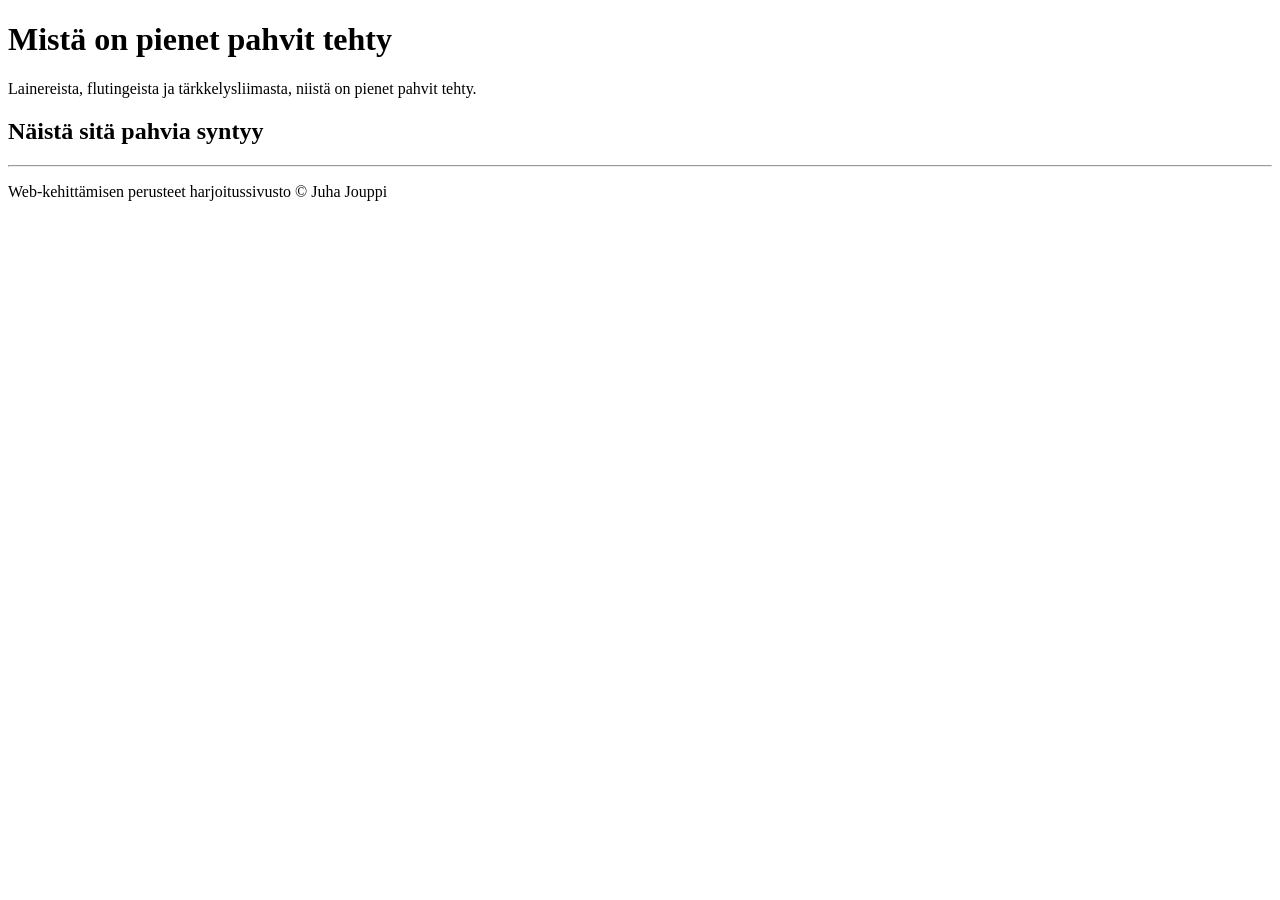
==== materiaalit.html @ 55caa555 "Eka drafti talteen" ====
<!DOCTYPE html>

<html lang="fi">

<head>

    <meta charset="UTF-8">

    <meta name="viewport" content="width=device-width, initial-scale=1.0">

    <title>Aaltopahvin raaka-aineet</title>

</head>

<body>

    <header>

        <h1>Mistä on pienet pahvit tehty</h1>
        <p>Lainereista, flutingeista ja tärkkelysliimasta, niistä on pienet pahvit tehty.</p>

    </header>


     <main>

        <h2>Näistä sitä pahvia syntyy</h2>


     </main>

<footer>
    <hr>
    <p>Web-kehittämisen perusteet harjoitussivusto &copy; Juha Jouppi</p>
</footer>

</body>

</html>
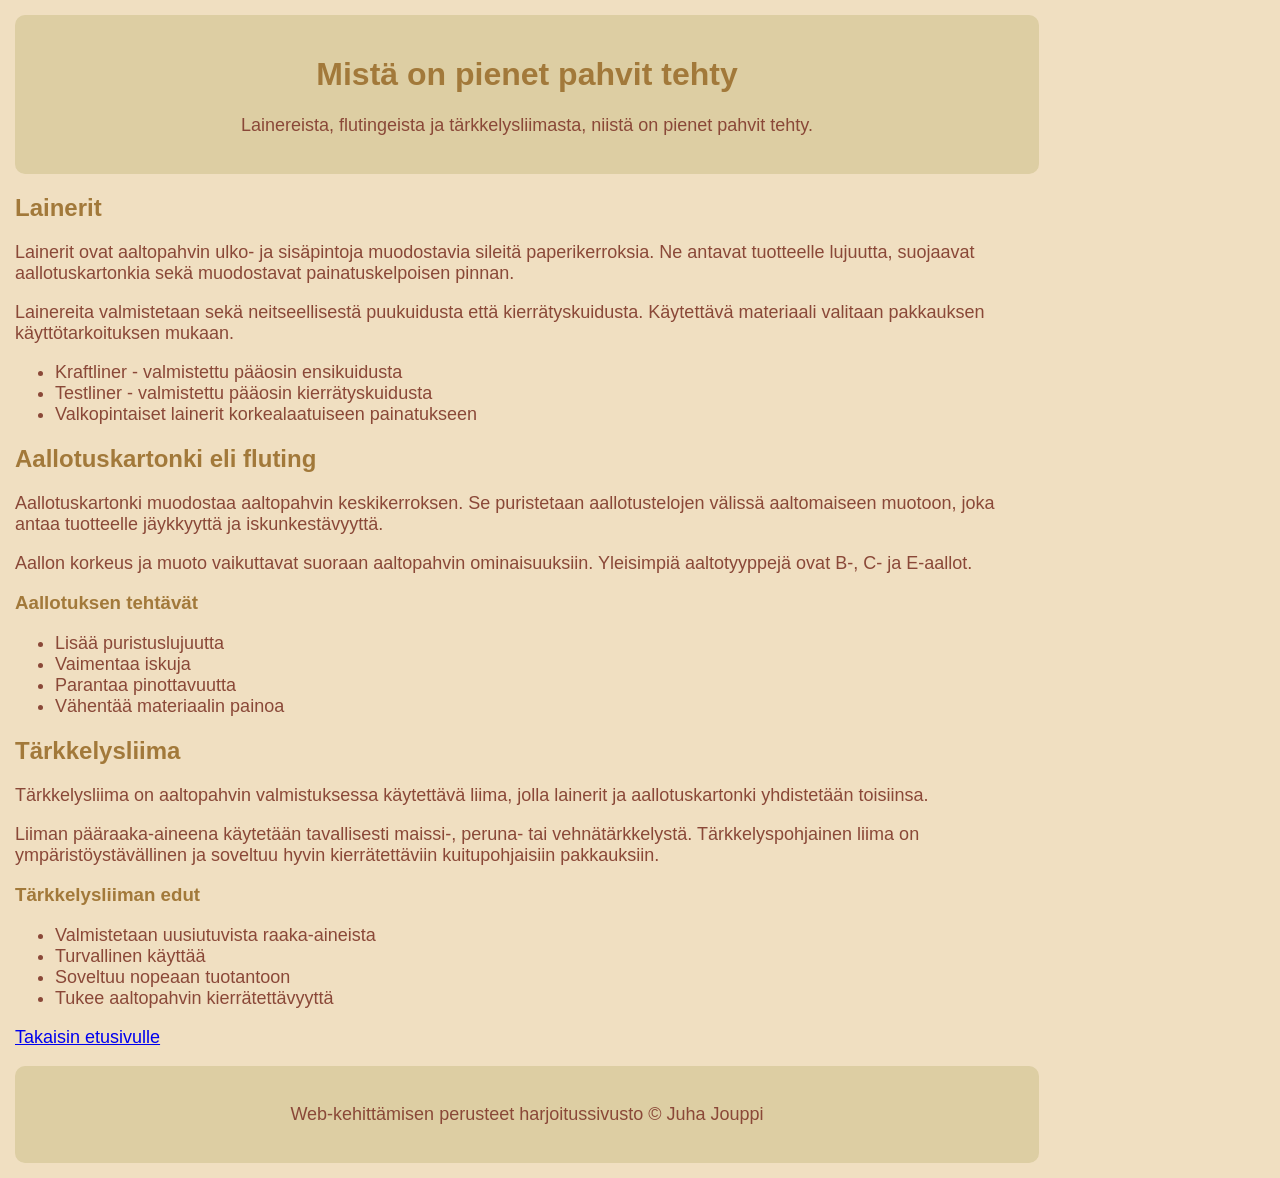
==== commit 3b0d7439: "Muotoilua ja sisältöä" ====
--- a/materiaalit.html
+++ b/materiaalit.html
@@ -3,36 +3,88 @@
 <html lang="fi">
 
 <head>
-
     <meta charset="UTF-8">
-
     <meta name="viewport" content="width=device-width, initial-scale=1.0">
 
     <title>Aaltopahvin raaka-aineet</title>
-
+    <link rel="stylesheet" href="css/styles.css">
 </head>
 
 <body>
 
     <header>
-
         <h1>Mistä on pienet pahvit tehty</h1>
         <p>Lainereista, flutingeista ja tärkkelysliimasta, niistä on pienet pahvit tehty.</p>
-
     </header>
 
+    <main>
+        <h2>Lainerit</h2>
 
-     <main>
+        <p>
+            Lainerit ovat aaltopahvin ulko- ja sisäpintoja muodostavia sileitä paperikerroksia. Ne antavat tuotteelle
+            lujuutta, suojaavat aallotuskartonkia sekä muodostavat painatuskelpoisen pinnan.
+        </p>
 
-        <h2>Näistä sitä pahvia syntyy</h2>
+        <p>
+            Lainereita valmistetaan sekä neitseellisestä puukuidusta että kierrätyskuidusta. Käytettävä materiaali
+            valitaan pakkauksen käyttötarkoituksen mukaan.
+        </p>
 
+        <ul>
+            <li>Kraftliner - valmistettu pääosin ensikuidusta</li>
+            <li>Testliner - valmistettu pääosin kierrätyskuidusta</li>
+            <li>Valkopintaiset lainerit korkealaatuiseen painatukseen</li>
+        </ul>
 
-     </main>
+        <h2>Aallotuskartonki eli fluting</h2>
 
-<footer>
-    <hr>
-    <p>Web-kehittämisen perusteet harjoitussivusto &copy; Juha Jouppi</p>
-</footer>
+        <p>
+            Aallotuskartonki muodostaa aaltopahvin keskikerroksen. Se puristetaan aallotustelojen välissä aaltomaiseen
+            muotoon, joka antaa tuotteelle jäykkyyttä ja iskunkestävyyttä.
+        </p>
+
+        <p>
+            Aallon korkeus ja muoto vaikuttavat suoraan aaltopahvin ominaisuuksiin. Yleisimpiä aaltotyyppejä ovat B-, C-
+            ja E-aallot.
+        </p>
+
+        <h3>Aallotuksen tehtävät</h3>
+
+        <ul>
+            <li>Lisää puristuslujuutta</li>
+            <li>Vaimentaa iskuja</li>
+            <li>Parantaa pinottavuutta</li>
+            <li>Vähentää materiaalin painoa</li>
+        </ul>
+
+        <h2>Tärkkelysliima</h2>
+
+        <p>
+            Tärkkelysliima on aaltopahvin valmistuksessa käytettävä liima, jolla lainerit ja aallotuskartonki
+            yhdistetään toisiinsa.
+        </p>
+
+        <p>
+            Liiman pääraaka-aineena käytetään tavallisesti maissi-, peruna- tai vehnätärkkelystä. Tärkkelyspohjainen
+            liima on ympäristöystävällinen ja soveltuu hyvin kierrätettäviin kuitupohjaisiin pakkauksiin.
+        </p>
+
+        <h3>Tärkkelysliiman edut</h3>
+
+        <ul>
+            <li>Valmistetaan uusiutuvista raaka-aineista</li>
+            <li>Turvallinen käyttää</li>
+            <li>Soveltuu nopeaan tuotantoon</li>
+            <li>Tukee aaltopahvin kierrätettävyyttä</li>
+        </ul>
+
+        <p><a href="index.html">Takaisin etusivulle</a></p>
+
+    </main>
+
+    <footer>
+        <p>Web-kehittämisen perusteet harjoitussivusto &copy; Juha Jouppi</p>
+    </footer>
 
 </body>
 
--- a/css/styles.css
+++ b/css/styles.css
@@ -0,0 +1,37 @@
+/* Värit Teknoksen väripaletista "Rustiikkinen runsas" */
+
+body {
+    background-color: #f0dfc1;
+    width: 80vw;
+    margin: 15px;
+
+}
+
+header,
+footer {
+    background-color: #ddcea3;
+    text-align: center;
+    padding: 20px;
+    border-radius: 10px;
+}
+
+
+/* Yhtenäiset otsikot  */
+h1,
+h2,
+h3 {
+    color: #a2793a;
+    font-family: 'Segoe UI', Tahoma, Geneva, Verdana, sans-serif;
+}
+
+
+/* Kokeillaan alkuun kaikki tekstit samanalaisina */
+p,
+ol,
+ul {
+    color: #8a4838;
+    font-family: 'Gill Sans', 'Gill Sans MT', Calibri, 'Trebuchet MS', sans-serif;
+    font-size: 18px;
+}
+
+/* Linkeille pitää vielä keksiä sopivat värit */
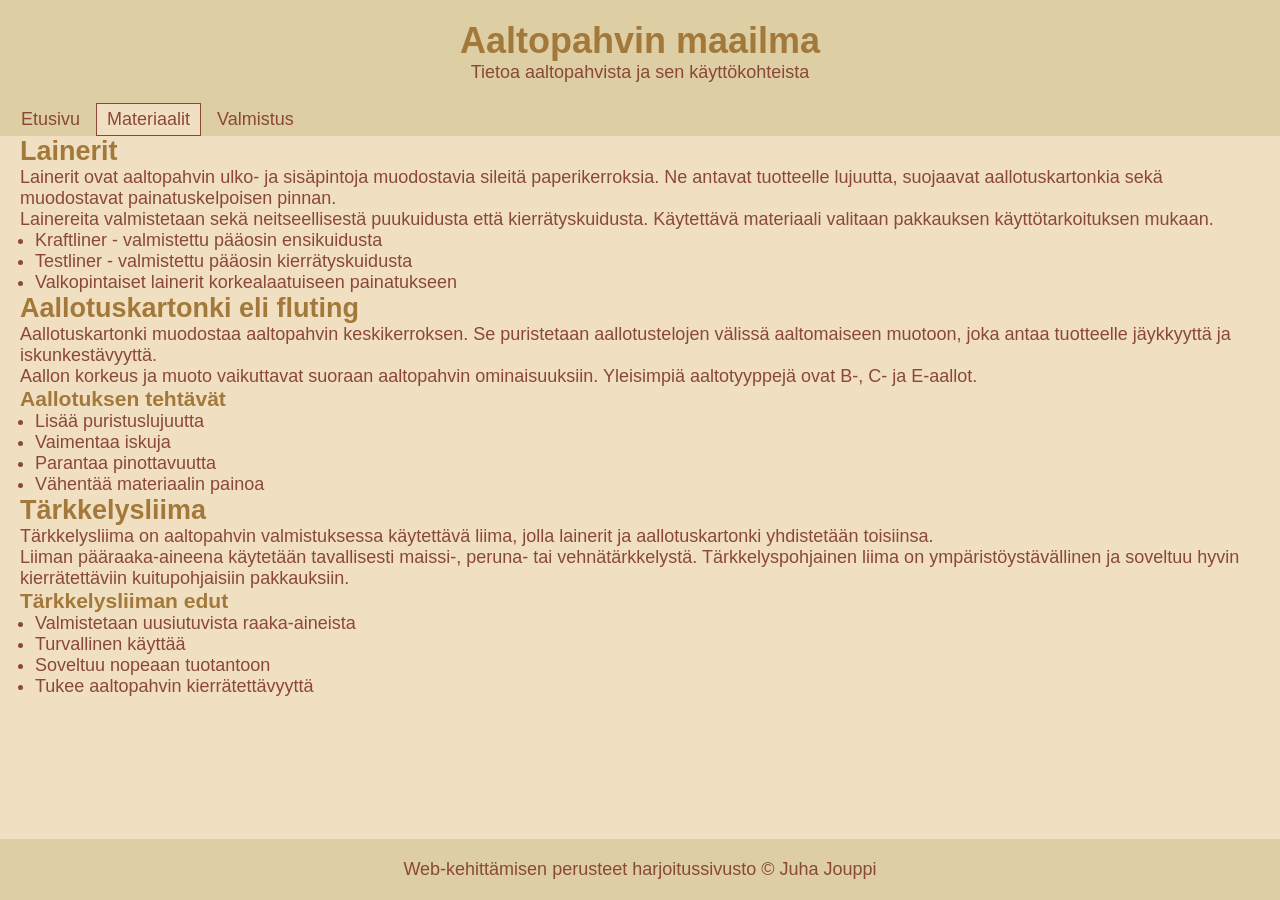
==== commit b4924ce9: "Vaihe 3 ja layout gridilla" ====
--- a/materiaalit.html
+++ b/materiaalit.html
@@ -11,81 +11,93 @@
 </head>
 
 <body>
+    <div class="container">
+        <header class="header">
+            <h1>Aaltopahvin maailma</h1>
+            <p>Tietoa aaltopahvista ja sen käyttökohteista</p>
+        </header>
 
-    <header>
-        <h1>Mistä on pienet pahvit tehty</h1>
-        <p>Lainereista, flutingeista ja tärkkelysliimasta, niistä on pienet pahvit tehty.</p>
-    </header>
+        <nav class="nav">
+            <ul>
+                <li><a href="index.html">Etusivu</a></li>
+                <li><a href="materiaalit.html" class="active">Materiaalit</a></li>
+                <li><a href="valmistus.html">Valmistus</a></li>
+            </ul>
+        </nav>
 
-    <main>
-        <h2>Lainerit</h2>
+        <main class="main">
 
-        <p>
-            Lainerit ovat aaltopahvin ulko- ja sisäpintoja muodostavia sileitä paperikerroksia. Ne antavat tuotteelle
-            lujuutta, suojaavat aallotuskartonkia sekä muodostavat painatuskelpoisen pinnan.
-        </p>
+            <h2>Lainerit</h2>
 
-        <p>
-            Lainereita valmistetaan sekä neitseellisestä puukuidusta että kierrätyskuidusta. Käytettävä materiaali
-            valitaan pakkauksen käyttötarkoituksen mukaan.
-        </p>
+            <p>
+                Lainerit ovat aaltopahvin ulko- ja sisäpintoja muodostavia sileitä paperikerroksia. Ne antavat
+                tuotteelle
+                lujuutta, suojaavat aallotuskartonkia sekä muodostavat painatuskelpoisen pinnan.
+            </p>
 
-        <ul>
-            <li>Kraftliner - valmistettu pääosin ensikuidusta</li>
-            <li>Testliner - valmistettu pääosin kierrätyskuidusta</li>
-            <li>Valkopintaiset lainerit korkealaatuiseen painatukseen</li>
-        </ul>
+            <p>
+                Lainereita valmistetaan sekä neitseellisestä puukuidusta että kierrätyskuidusta. Käytettävä materiaali
+                valitaan pakkauksen käyttötarkoituksen mukaan.
+            </p>
 
-        <h2>Aallotuskartonki eli fluting</h2>
+            <ul>
+                <li>Kraftliner - valmistettu pääosin ensikuidusta</li>
+                <li>Testliner - valmistettu pääosin kierrätyskuidusta</li>
+                <li>Valkopintaiset lainerit korkealaatuiseen painatukseen</li>
+            </ul>
 
-        <p>
-            Aallotuskartonki muodostaa aaltopahvin keskikerroksen. Se puristetaan aallotustelojen välissä aaltomaiseen
-            muotoon, joka antaa tuotteelle jäykkyyttä ja iskunkestävyyttä.
-        </p>
+            <h2>Aallotuskartonki eli fluting</h2>
 
-        <p>
-            Aallon korkeus ja muoto vaikuttavat suoraan aaltopahvin ominaisuuksiin. Yleisimpiä aaltotyyppejä ovat B-, C-
-            ja E-aallot.
-        </p>
+            <p>
+                Aallotuskartonki muodostaa aaltopahvin keskikerroksen. Se puristetaan aallotustelojen välissä
+                aaltomaiseen
+                muotoon, joka antaa tuotteelle jäykkyyttä ja iskunkestävyyttä.
+            </p>
 
-        <h3>Aallotuksen tehtävät</h3>
+            <p>
+                Aallon korkeus ja muoto vaikuttavat suoraan aaltopahvin ominaisuuksiin. Yleisimpiä aaltotyyppejä ovat
+                B-, C-
+                ja E-aallot.
+            </p>
 
-        <ul>
-            <li>Lisää puristuslujuutta</li>
-            <li>Vaimentaa iskuja</li>
-            <li>Parantaa pinottavuutta</li>
-            <li>Vähentää materiaalin painoa</li>
-        </ul>
+            <h3>Aallotuksen tehtävät</h3>
 
-        <h2>Tärkkelysliima</h2>
+            <ul>
+                <li>Lisää puristuslujuutta</li>
+                <li>Vaimentaa iskuja</li>
+                <li>Parantaa pinottavuutta</li>
+                <li>Vähentää materiaalin painoa</li>
+            </ul>
 
-        <p>
-            Tärkkelysliima on aaltopahvin valmistuksessa käytettävä liima, jolla lainerit ja aallotuskartonki
-            yhdistetään toisiinsa.
-        </p>
+            <h2>Tärkkelysliima</h2>
 
-        <p>
-            Liiman pääraaka-aineena käytetään tavallisesti maissi-, peruna- tai vehnätärkkelystä. Tärkkelyspohjainen
-            liima on ympäristöystävällinen ja soveltuu hyvin kierrätettäviin kuitupohjaisiin pakkauksiin.
-        </p>
+            <p>
+                Tärkkelysliima on aaltopahvin valmistuksessa käytettävä liima, jolla lainerit ja aallotuskartonki
+                yhdistetään toisiinsa.
+            </p>
 
-        <h3>Tärkkelysliiman edut</h3>
+            <p>
+                Liiman pääraaka-aineena käytetään tavallisesti maissi-, peruna- tai vehnätärkkelystä. Tärkkelyspohjainen
+                liima on ympäristöystävällinen ja soveltuu hyvin kierrätettäviin kuitupohjaisiin pakkauksiin.
+            </p>
 
-        <ul>
-            <li>Valmistetaan uusiutuvista raaka-aineista</li>
-            <li>Turvallinen käyttää</li>
-            <li>Soveltuu nopeaan tuotantoon</li>
-            <li>Tukee aaltopahvin kierrätettävyyttä</li>
-        </ul>
+            <h3>Tärkkelysliiman edut</h3>
 
-        <p><a href="index.html">Takaisin etusivulle</a></p>
+            <ul>
+                <li>Valmistetaan uusiutuvista raaka-aineista</li>
+                <li>Turvallinen käyttää</li>
+                <li>Soveltuu nopeaan tuotantoon</li>
+                <li>Tukee aaltopahvin kierrätettävyyttä</li>
+            </ul>
 
-    </main>
 
-    <footer>
-        <p>Web-kehittämisen perusteet harjoitussivusto &copy; Juha Jouppi</p>
-    </footer>
 
+        </main>
+
+        <footer class="footer">
+            <p>Web-kehittämisen perusteet harjoitussivusto &copy; Juha Jouppi</p>
+        </footer>
+    </div>
 </body>
 
 </html>
--- a/css/styles.css
+++ b/css/styles.css
@@ -1,21 +1,16 @@
 /* Värit Teknoksen väripaletista "Rustiikkinen runsas" */
-
+* {
+    box-sizing: border-box;
+    margin: 0;
+    padding: 0;
+}
 body {
     background-color: #f0dfc1;
-    width: 80vw;
-    margin: 15px;
+    color: #8a4838;
+    font-family: 'Gill Sans', 'Gill Sans MT', Calibri, 'Trebuchet MS', sans-serif;
+    font-size: 18px;
 
 }
-
-header,
-footer {
-    background-color: #ddcea3;
-    text-align: center;
-    padding: 20px;
-    border-radius: 10px;
-}
-
-
 /* Yhtenäiset otsikot  */
 h1,
 h2,
@@ -24,14 +19,72 @@
     font-family: 'Segoe UI', Tahoma, Geneva, Verdana, sans-serif;
 }
 
-
-/* Kokeillaan alkuun kaikki tekstit samanalaisina */
-p,
-ol,
-ul {
-    color: #8a4838;
-    font-family: 'Gill Sans', 'Gill Sans MT', Calibri, 'Trebuchet MS', sans-serif;
-    font-size: 18px;
+/* Valitaan päälayout gridiksi, vaikka alkuun tuleekin vain yksi sarake */
+.container {
+    display: grid;
+    grid-template-columns: 1fr;
+    /*nimetyt alueet*/
+    grid-template-areas: 
+    "header"
+    "nav"
+    "main"
+    "footer";
+    grid-template-rows: 
+    auto
+    auto
+    1fr
+    auto;
+    min-height: 100vh;
+    /*margin: 0 auto;*/ /* keskittää layoutin vaakasuunnassa  */
+    
+}
+.header {
+    grid-area: header; 
+    background-color: #ddcea3;
+    text-align: center;
+    padding: 20px;
+}
+.nav {
+    grid-area: nav;
+    background-color: #ddcea3;
+    padding-left: 10px;
 }
 
-/* Linkeille pitää vielä keksiä sopivat värit */+ /* Valikkonauha flexillä */
+ .nav ul {
+    display: flex;
+    list-style: none;
+    gap: 5px;
+}
+
+.nav a {
+    display: block; 
+    color: #8a4838;
+    text-decoration: none;
+    /* Taustan värinen eli näkymätön kehys */
+    border: 1px solid #ddcea3;
+    padding: 5px 10px;
+}
+
+.nav a:hover, .nav a:focus {
+    border: 1px solid #8a4838;
+}
+/* Aktiivisen sivun korostus */
+.nav a.active {
+    border: 1px solid #8a4838;
+    background-color: #f0dfc1;
+}
+
+.main {
+    grid-area: main;
+    margin: 0 20px;
+}
+.main ul, ol{
+    margin-left: 15px;
+}
+.footer {
+    grid-area: footer;
+    background-color: #ddcea3;
+    text-align: center;
+    padding: 20px;
+}
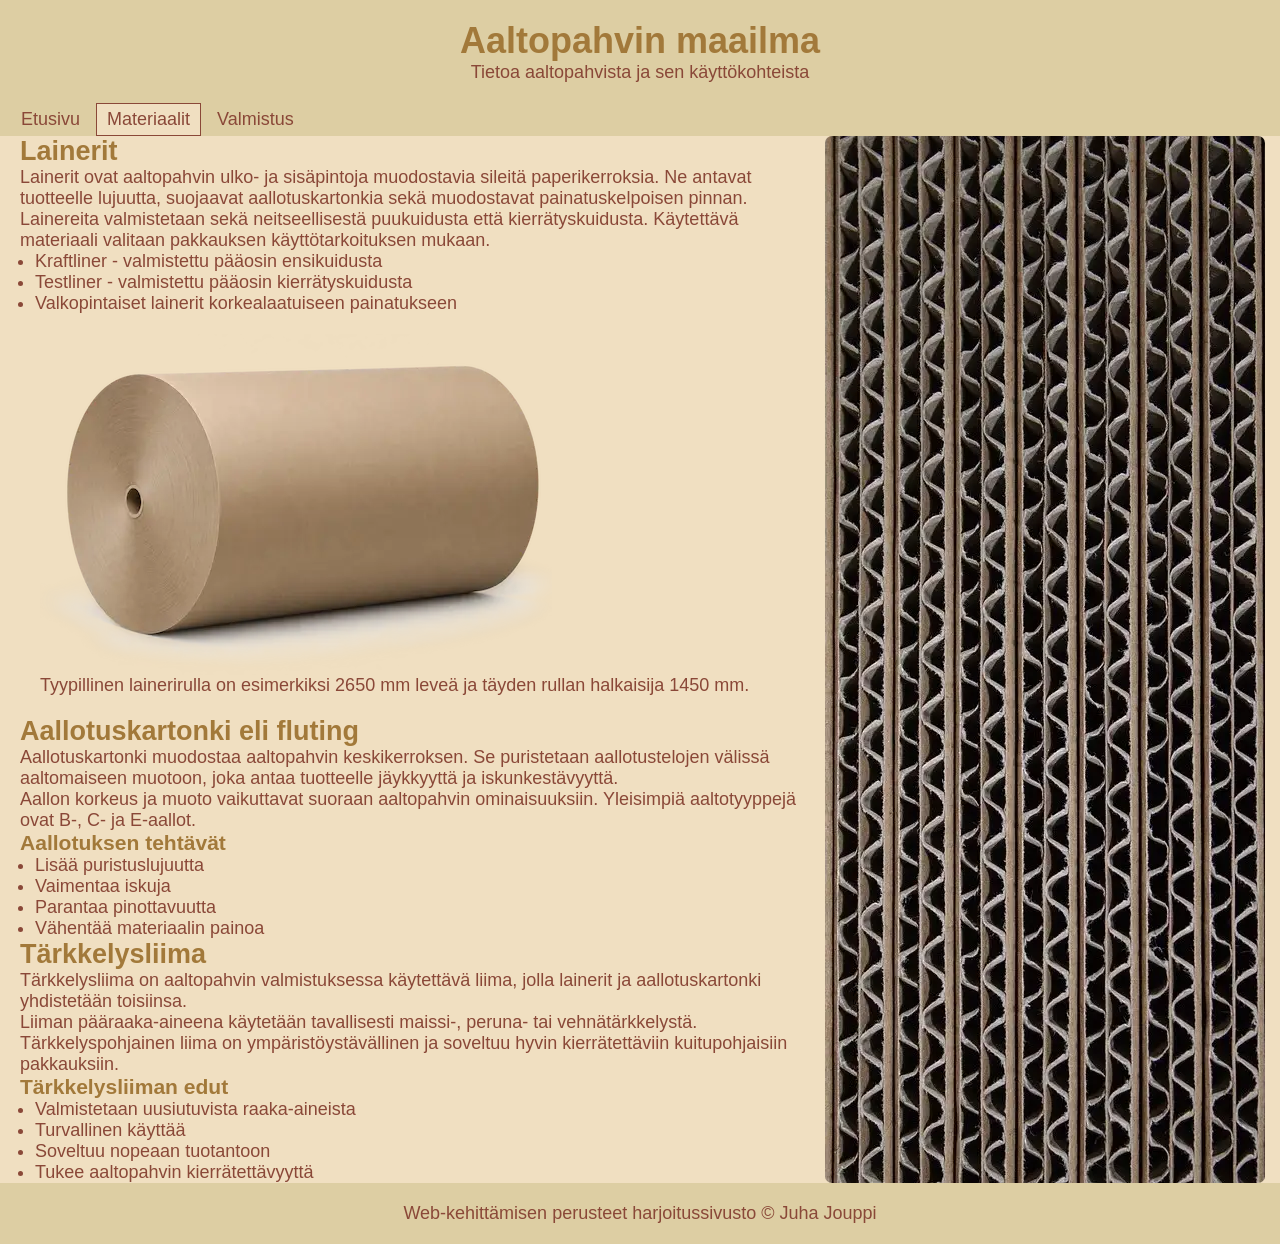
==== commit 0da29b92: "Kuvia ja video" ====
--- a/materiaalit.html
+++ b/materiaalit.html
@@ -8,6 +8,7 @@
 
     <title>Aaltopahvin raaka-aineet</title>
     <link rel="stylesheet" href="css/styles.css">
+    <link rel="icon" href="img/icon.svg" type="image/svg+xml">
 </head>
 
 <body>
@@ -45,7 +46,11 @@
                 <li>Testliner - valmistettu pääosin kierrätyskuidusta</li>
                 <li>Valkopintaiset lainerit korkealaatuiseen painatukseen</li>
             </ul>
-
+            <div class="kuvat">
+                <figure><img src="img/kartonkirulla_512_341.webp" alt="Havainnekuva ruskeasta pintalainerirullasta" width="512" height="341">
+                    <figcaption>Tyypillinen lainerirulla on esimerkiksi 2650 mm leveä ja täyden rullan halkaisija 1450 mm. </figcaption>
+                </figure>
+            </div>
             <h2>Aallotuskartonki eli fluting</h2>
 
             <p>
@@ -93,6 +98,8 @@
 
 
         </main>
+        <!-- Lisätään tyhjä alue kuvituskuvalle, joka tulee tekstin viereen -->
+        <aside class="sivukuva" aria-hidden="true"></aside>
 
         <footer class="footer">
             <p>Web-kehittämisen perusteet harjoitussivusto &copy; Juha Jouppi</p>
--- a/css/styles.css
+++ b/css/styles.css
@@ -4,6 +4,7 @@
     margin: 0;
     padding: 0;
 }
+
 body {
     background-color: #f0dfc1;
     color: #8a4838;
@@ -19,24 +20,27 @@
     font-family: 'Segoe UI', Tahoma, Geneva, Verdana, sans-serif;
 }
 
-/* Valitaan päälayout gridiksi, vaikka alkuun tuleekin vain yksi sarake */
+/*  Valitaan päälayout gridiksi, mobile first-ajattelulla 
+    lähdetään liikkeelle yhdellä sarakkeella */
 .container {
     display: grid;
     grid-template-columns: 1fr;
-    /*nimetyt alueet*/
-    grid-template-areas: 
-    "header"
-    "nav"
-    "main"
-    "footer";
-    grid-template-rows: 
-    auto
-    auto
-    1fr
-    auto;
+
+    grid-template-areas:
+        "header"
+        "nav"
+        "main"
+        "videoalue"
+        "footer";
+
+    grid-template-rows:
+        auto
+        auto
+        1fr
+        auto
+        auto;
+
     min-height: 100vh;
-    /*margin: 0 auto;*/ /* keskittää layoutin vaakasuunnassa  */
-    
 }
 .header {
     grid-area: header; 
@@ -48,6 +52,9 @@
     grid-area: nav;
     background-color: #ddcea3;
     padding-left: 10px;
+    position: sticky;
+    top: 0;
+    z-index: 100;
 }
 
  /* Valikkonauha flexillä */
@@ -82,9 +89,59 @@
 .main ul, ol{
     margin-left: 15px;
 }
+/*  Mainin rinnalle oma alue kuvituskuvalle, joka oletuksena ei ole
+    käytössä (kapealla näytöllä) */
+.sivukuva {
+    grid-area: sivukuva;
+    display: none;
+    background-image: url("../img/pahvi_440_1280.webp");
+    background-repeat: no-repeat;
+    background-position: center top;
+    background-size: cover;
+    background-clip: content-box;
+    border-radius: 7px;
+}
+.kuvat {
+    padding: 20px;
+}
+.kuvat img {
+    display: block;
+    max-width: 100%;
+    height: auto;
+}
+.videoalue {
+    grid-area: videoalue;
+}
+
+video {
+    display: block;
+    max-width: 100%;
+    height: auto;
+    margin: 20px auto;
+    border-radius: 7px;
+}
+
 .footer {
     grid-area: footer;
     background-color: #ddcea3;
     text-align: center;
     padding: 20px;
+}
+
+/*  Lisätään pääosion rinnalle kuvituskuva, jos näyttö on vähintään
+    1000px leveä */
+@media (min-width: 1000px) {
+    .container {
+        grid-template-columns: minmax(0, 1fr) 440px 15px;
+        grid-template-areas:
+            "header header header"
+            "nav nav nav"
+            "main sivukuva ."
+            "videoalue videoalue videoalue"
+            "footer footer footer";
+    }
+
+    .sivukuva {
+        display: block;
+    }
 }
